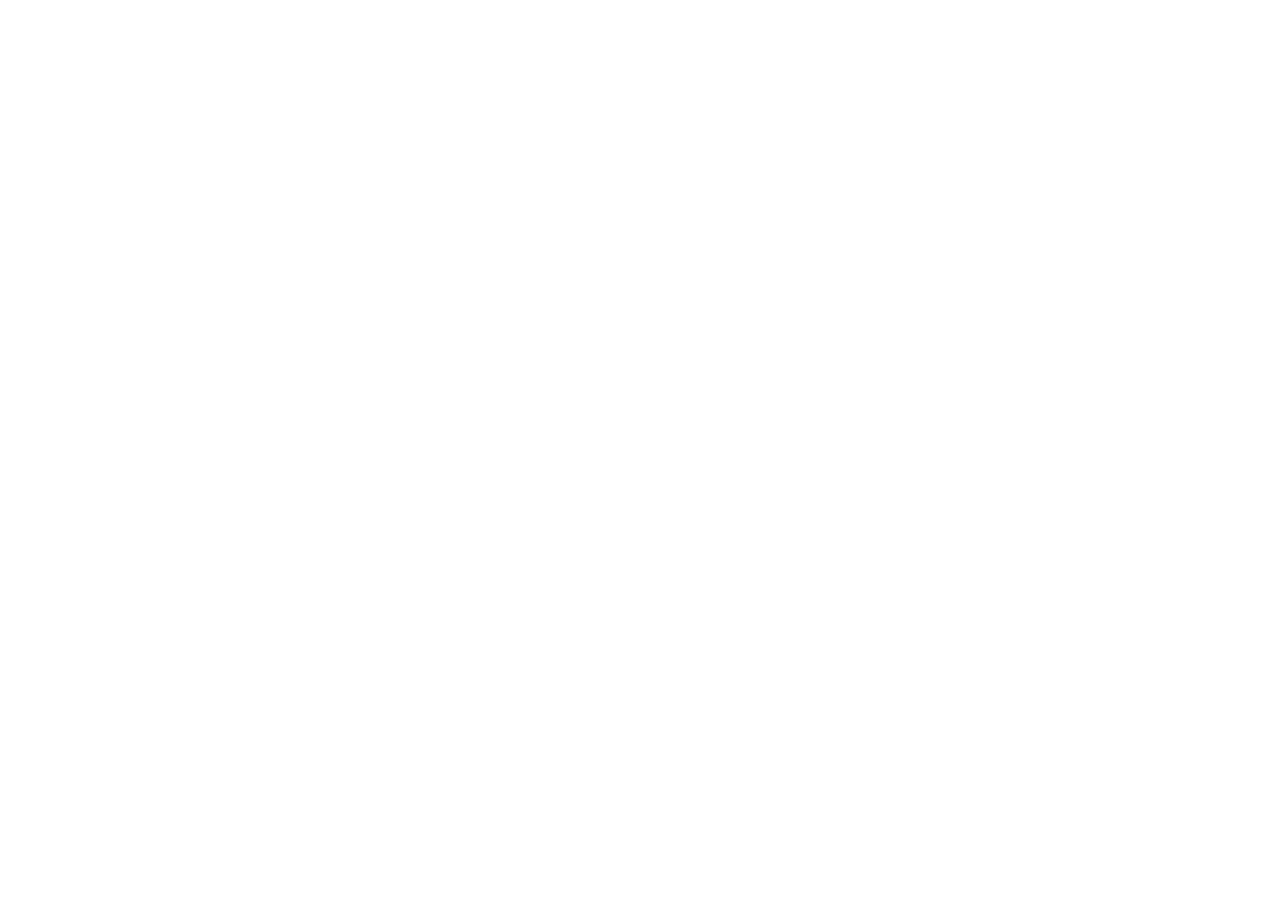
==== index.html @ 6302326f "Starting the project" ====
<!DOCTYPE html>
<html lang="en">
  <head>
    <title>Memory game Rick and Morty</title>
    <meta charset="UTF-8">
    <meta http-equiv="X-UA-Compatible" content="IE=edge">
    <meta name="viewport" content="width=device-width, initial-scale=1.0">
    
  </head>

  <body>
    
  </body>
</html>
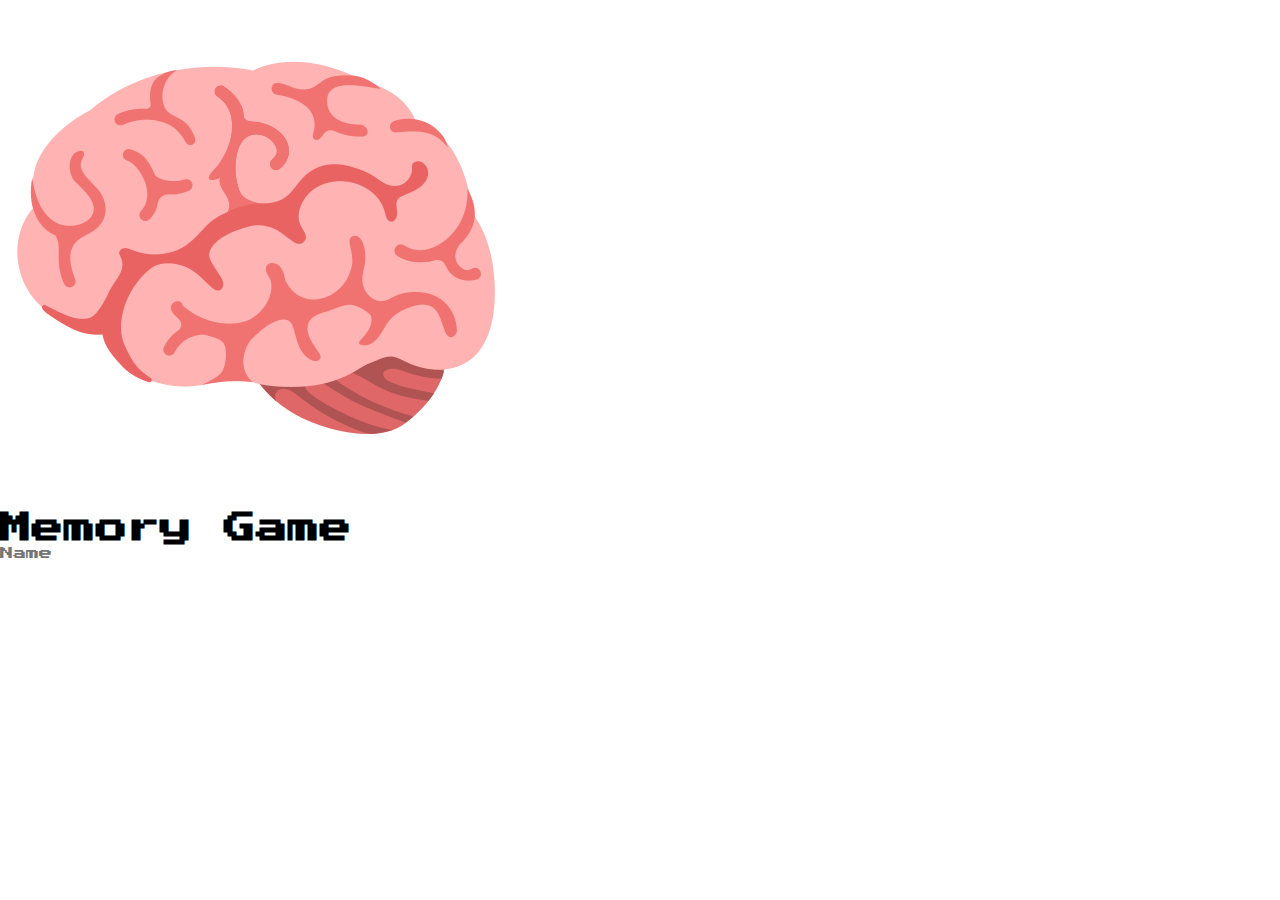
==== commit b6a82bfe: "Starting the project" ====
--- a/index.html
+++ b/index.html
@@ -1,14 +1,28 @@
 <!DOCTYPE html>
 <html lang="en">
   <head>
+    <meta charset="UTF-8">
     <title>Memory game Rick and Morty</title>
-    <meta charset="UTF-8">
+    <meta name="description" content="Memory Game">
+    <meta name="keywords" content="Rick, Morty, Rick and Morty">
+    <meta name="author" content="Abraão Carvalho">
     <meta http-equiv="X-UA-Compatible" content="IE=edge">
     <meta name="viewport" content="width=device-width, initial-scale=1.0">
-    
+    <link rel="stylesheet" type="text/css" href="css/style.css" media="screen">
+    <link rel="stylesheet" type="text/css" href="css/reset.css" media="screen">
+    <link rel="stylesheet" type="text/css" href="css/login.css" media="screen">
   </head>
 
   <body>
-    
+    <form class="login-form">
+      <div class="login-header">
+        <img src="images/brain.png" alt="brain icon">
+        <h1>Memory Game</h1>
+      </div>
+
+      <input type="text" placeholder="Name" class="login-input">
+      <button type="submit" class="login-button"></button>
+
+    </form>
   </body>
 </html>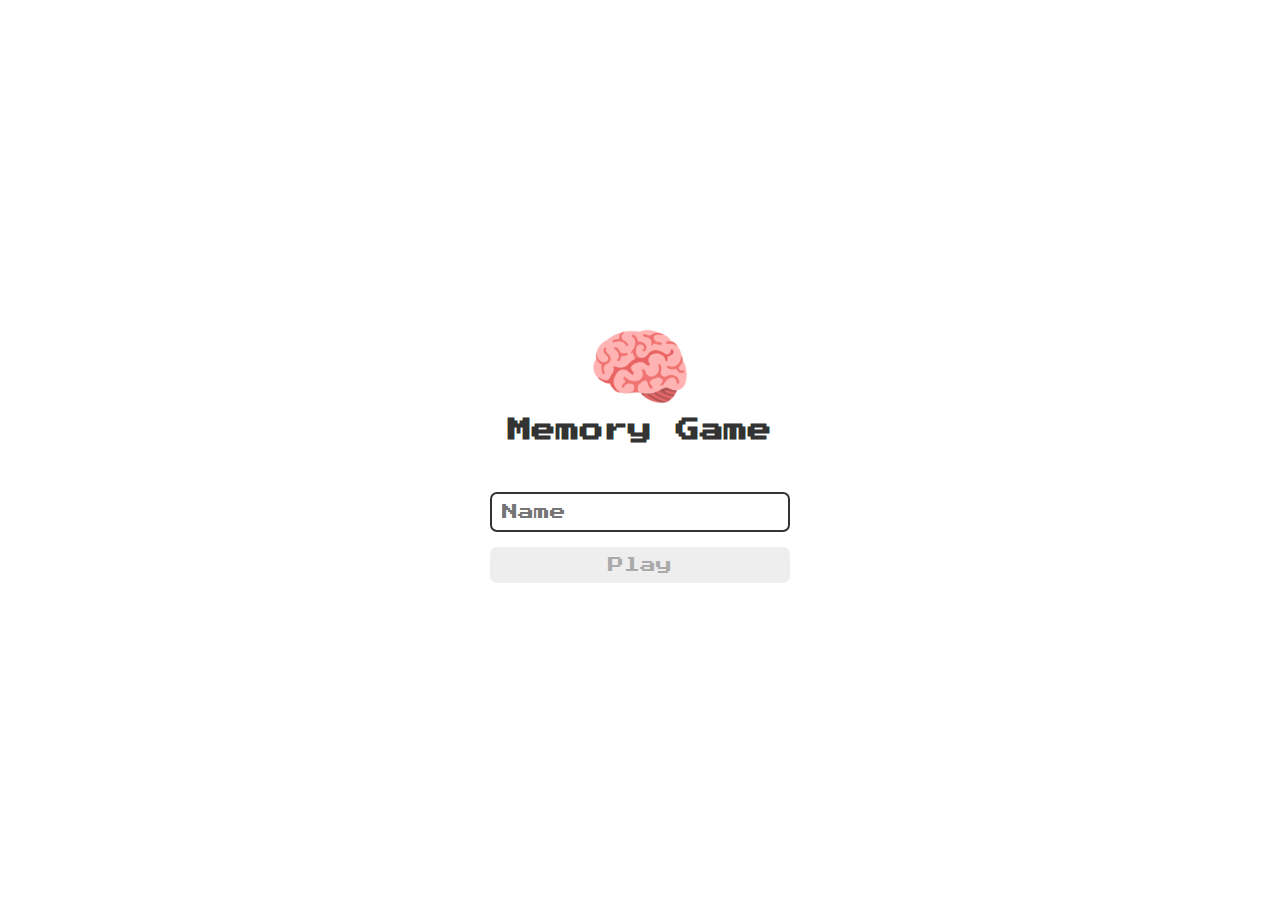
==== commit b32c9672: "Main page" ====
--- a/index.html
+++ b/index.html
@@ -21,7 +21,7 @@
       </div>
 
       <input type="text" placeholder="Name" class="login-input">
-      <button type="submit" class="login-button"></button>
+      <button type="submit" class="login-button" disabled>Play</button>
 
     </form>
   </body>
--- a/css/login.css
+++ b/css/login.css
@@ -0,0 +1,60 @@
+/* Login Form */
+.login-form {
+  align-items: center;
+  justify-content: center;
+  display: flex;
+  flex-direction: column;
+  height: 100vh;
+}
+
+/* Login Header*/
+.login-header {
+  display: flex;
+  flex-direction: column;
+  align-items: center;
+  justify-content: center;
+  margin-bottom: 50px;
+}
+
+/* Login Header Brain Image */
+.login-header img {
+  width: 100px;
+}
+
+/* Login Header Title H1 */
+.login-header h1 {
+  color: #333;
+  font-size: 1.5em;
+}
+
+/* Login Input */
+.login-input {
+  border: 2px solid #333;
+  border-radius: 7px;
+  color: #333;
+  font-size: 1em;
+  margin-bottom: 15px;
+  max-width: 300px;
+  width: 100%;
+  outline: none;
+  padding: 10px;
+}
+
+/* Login Button */
+.login-button {
+  background-color: #ee665c;
+  border-radius: 7px;
+  color: #fff;
+  padding: 10px;
+  cursor: pointer;
+  font-size: 1em;
+  max-width: 300px;
+  width: 100%;
+}
+
+/* Login Button Disbaled */
+.login-button:disabled {
+  background-color: #eee;
+  color: #aaa;
+  cursor: auto;
+}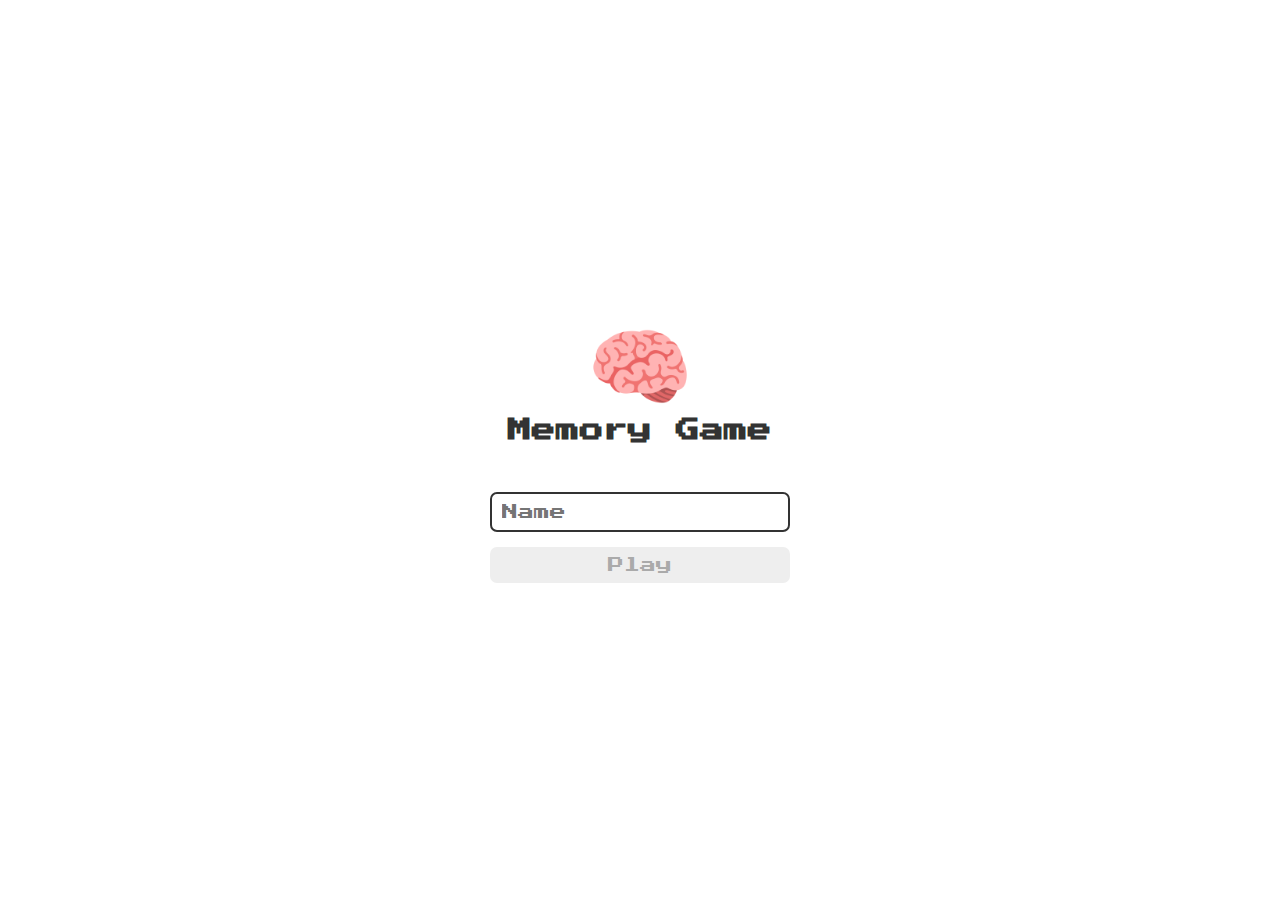
==== commit 0be3351e: "Main page" ====
--- a/index.html
+++ b/index.html
@@ -11,6 +11,7 @@
     <link rel="stylesheet" type="text/css" href="css/style.css" media="screen">
     <link rel="stylesheet" type="text/css" href="css/reset.css" media="screen">
     <link rel="stylesheet" type="text/css" href="css/login.css" media="screen">
+    <script defer src="js/login.js"></script>
   </head>
 
   <body>
